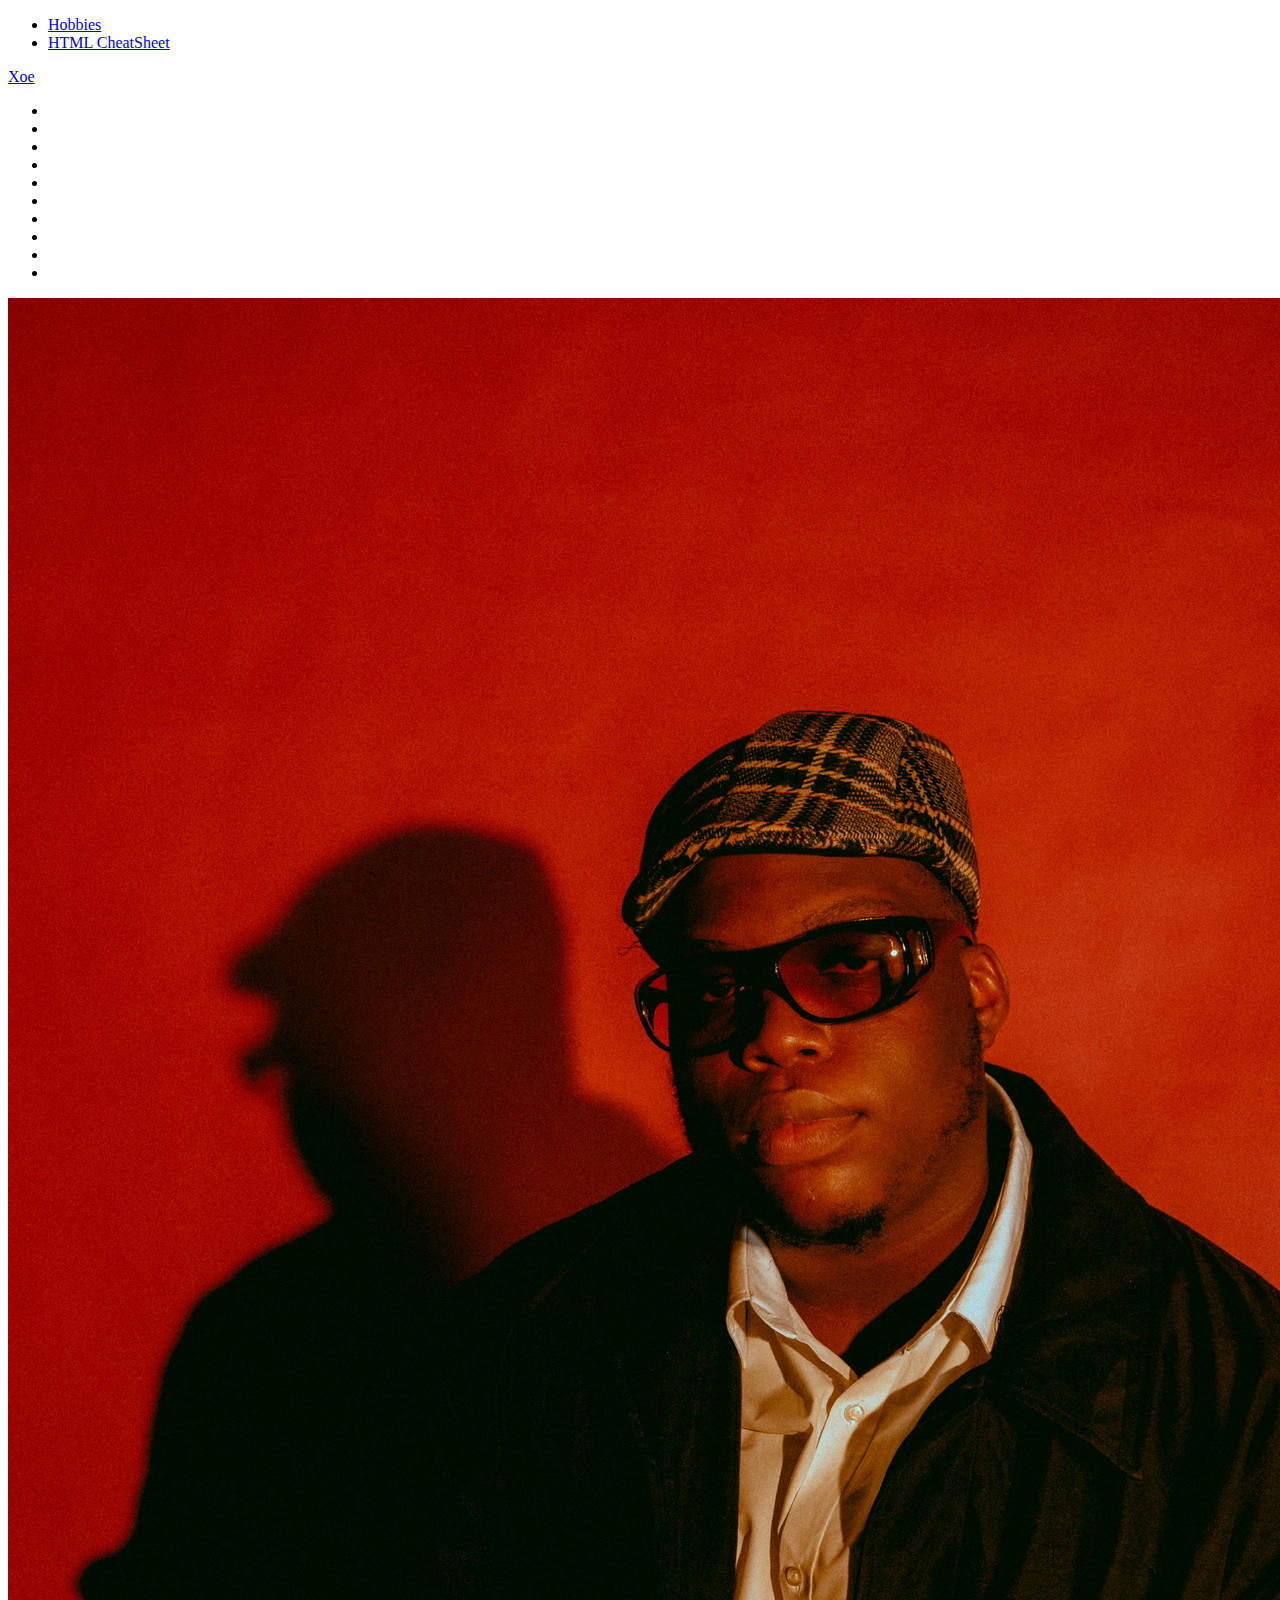
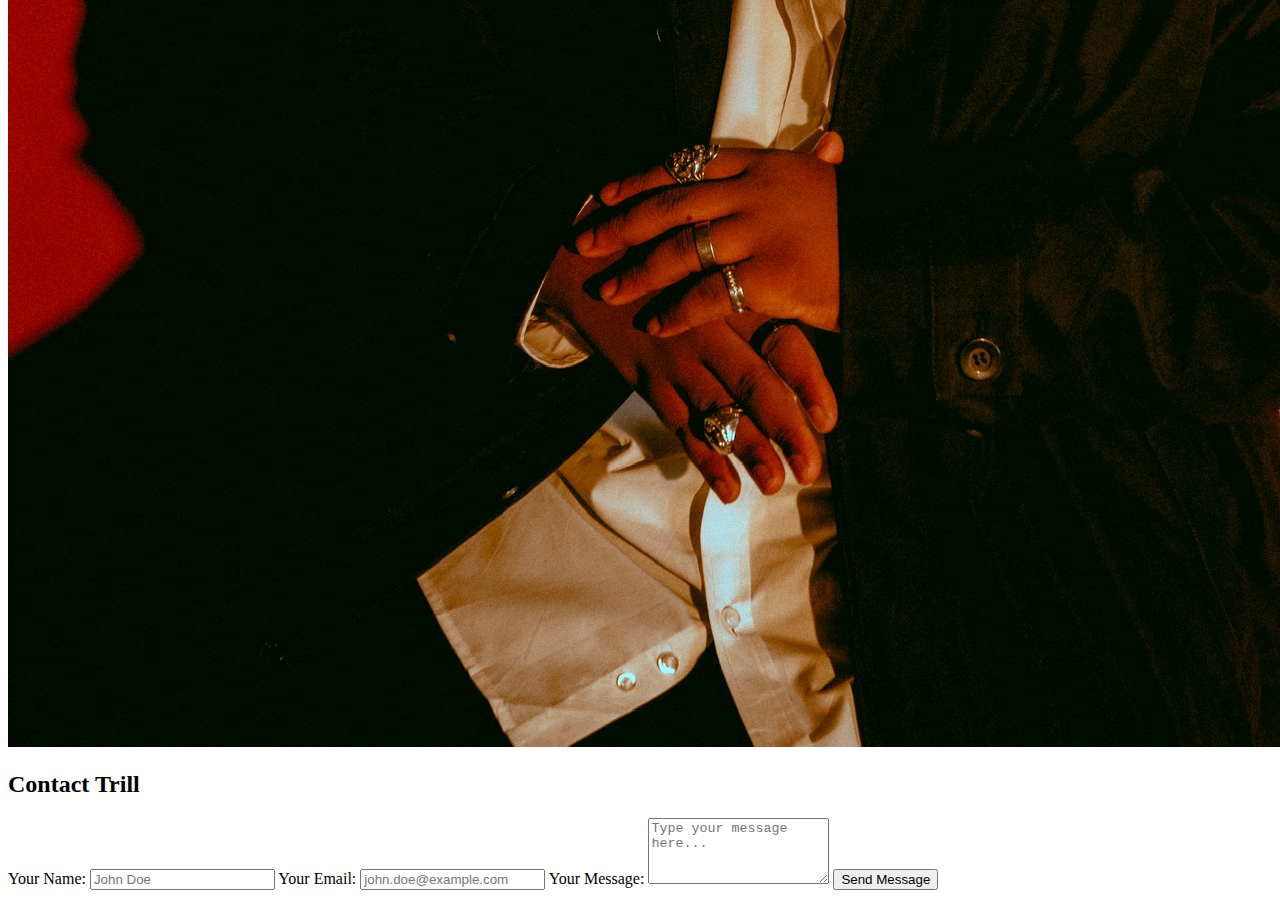
==== contact.html @ ce6d874b "Updated image links" ====
<!DOCTYPE html>
<html lang="en">

<head>
    <meta charset="UTF-8" />
    <meta name="viewport" content="width=device-width, initial-scale=1.0" />
    <title>Bio of Trill Xoe</title>
    <link rel="stylesheet" crossorigin href="style.css" />
</head>

<body class="page-clicked">
    <nav id="navbar">
        <div class="container navWrap mx-auto">
            <ul id="menu">
                <li class="menuItem">
                    <a href="./hobbies.html">Hobbies</a>
                </li>
                <li class="menuItem">
                    <a href="./cheat.html">HTML CheatSheet</a>
                </li>
                <!-- <li class="menuItem">
            <a href="./contact.html">Contact</a>
          </li> -->
            </ul>
            <a id="brand" href="./">Xoe</a>
        </div>
    </nav>
    <main id="app" class="container mx-auto">
        <section class="section leftSection">
            <div class="area">
                <ul class="circles">
                    <li></li>
                    <li></li>
                    <li></li>
                    <li></li>
                    <li></li>
                    <li></li>
                    <li></li>
                    <li></li>
                    <li></li>
                    <li></li>
                </ul>
            </div>
            <div class="imageContainer">
                <img src="trill.jpg" id="mainImage" />
            </div>
        </section>

        <section class="section rightSection">
            <h2 class="pageTitle">Contact Trill</h2>
            <form id="contactForm" class="fadeIn">
                <label for="name">Your Name:</label>
                <input type="text" id="name" name="name" placeholder="John Doe" required>

                <label for="email">Your Email:</label>
                <input type="email" id="email" name="email" placeholder="john.doe@example.com" required>

                <label for="message">Your Message:</label>
                <textarea id="message" name="message" rows="4" placeholder="Type your message here..."
                    required></textarea>

                <button type="submit" id="submitBtn" class="ctaButton">Send Message</button>
            </form>
        </section>

    </main>
    <script src="script.js"></script>
</body>

</html>
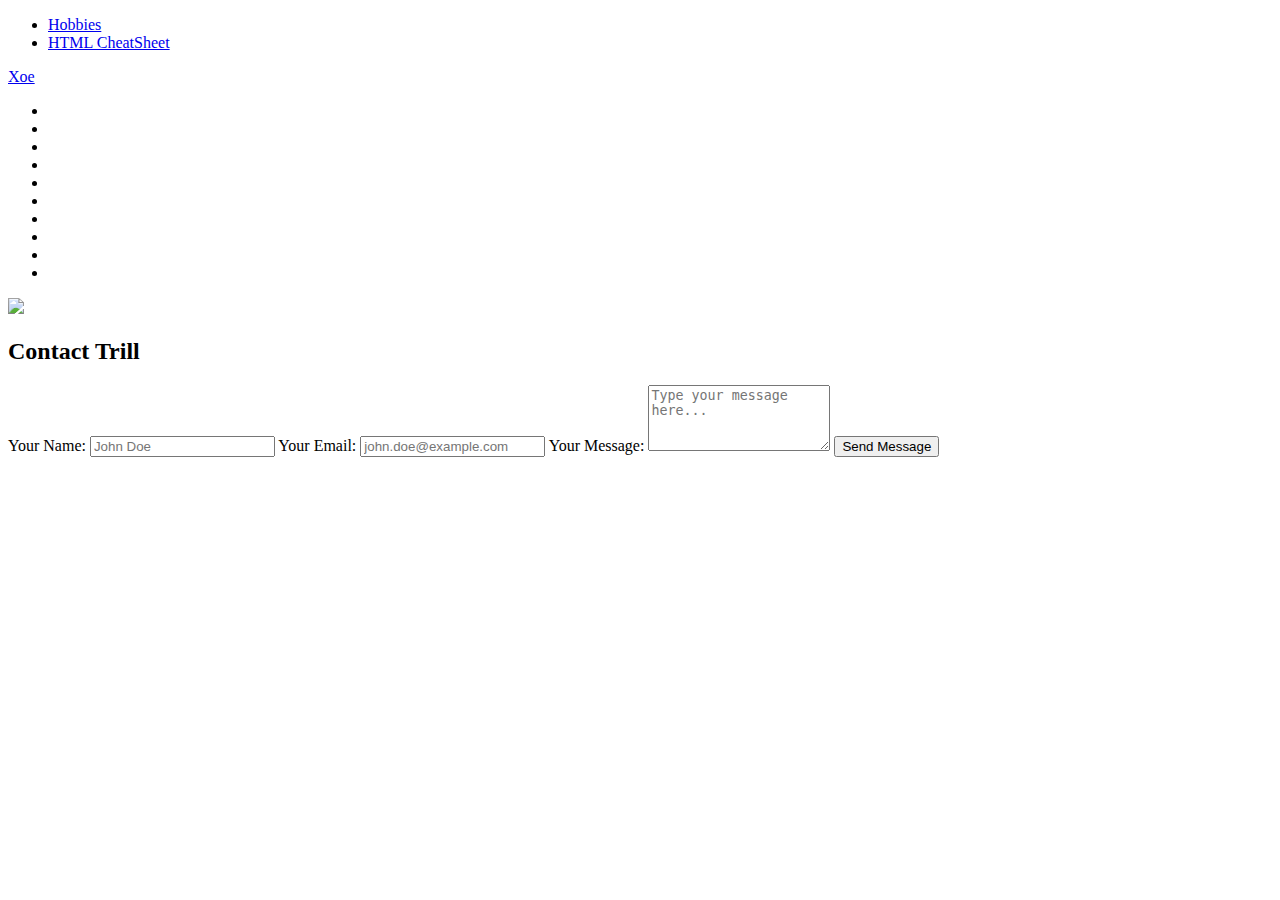
==== commit 0dccea18: "called images from parent folder" ====
--- a/contact.html
+++ b/contact.html
@@ -42,7 +42,7 @@
                 </ul>
             </div>
             <div class="imageContainer">
-                <img src="trill.jpg" id="mainImage" />
+                <img src="./assets/trill.jpg" id="mainImage" />
             </div>
         </section>
 
